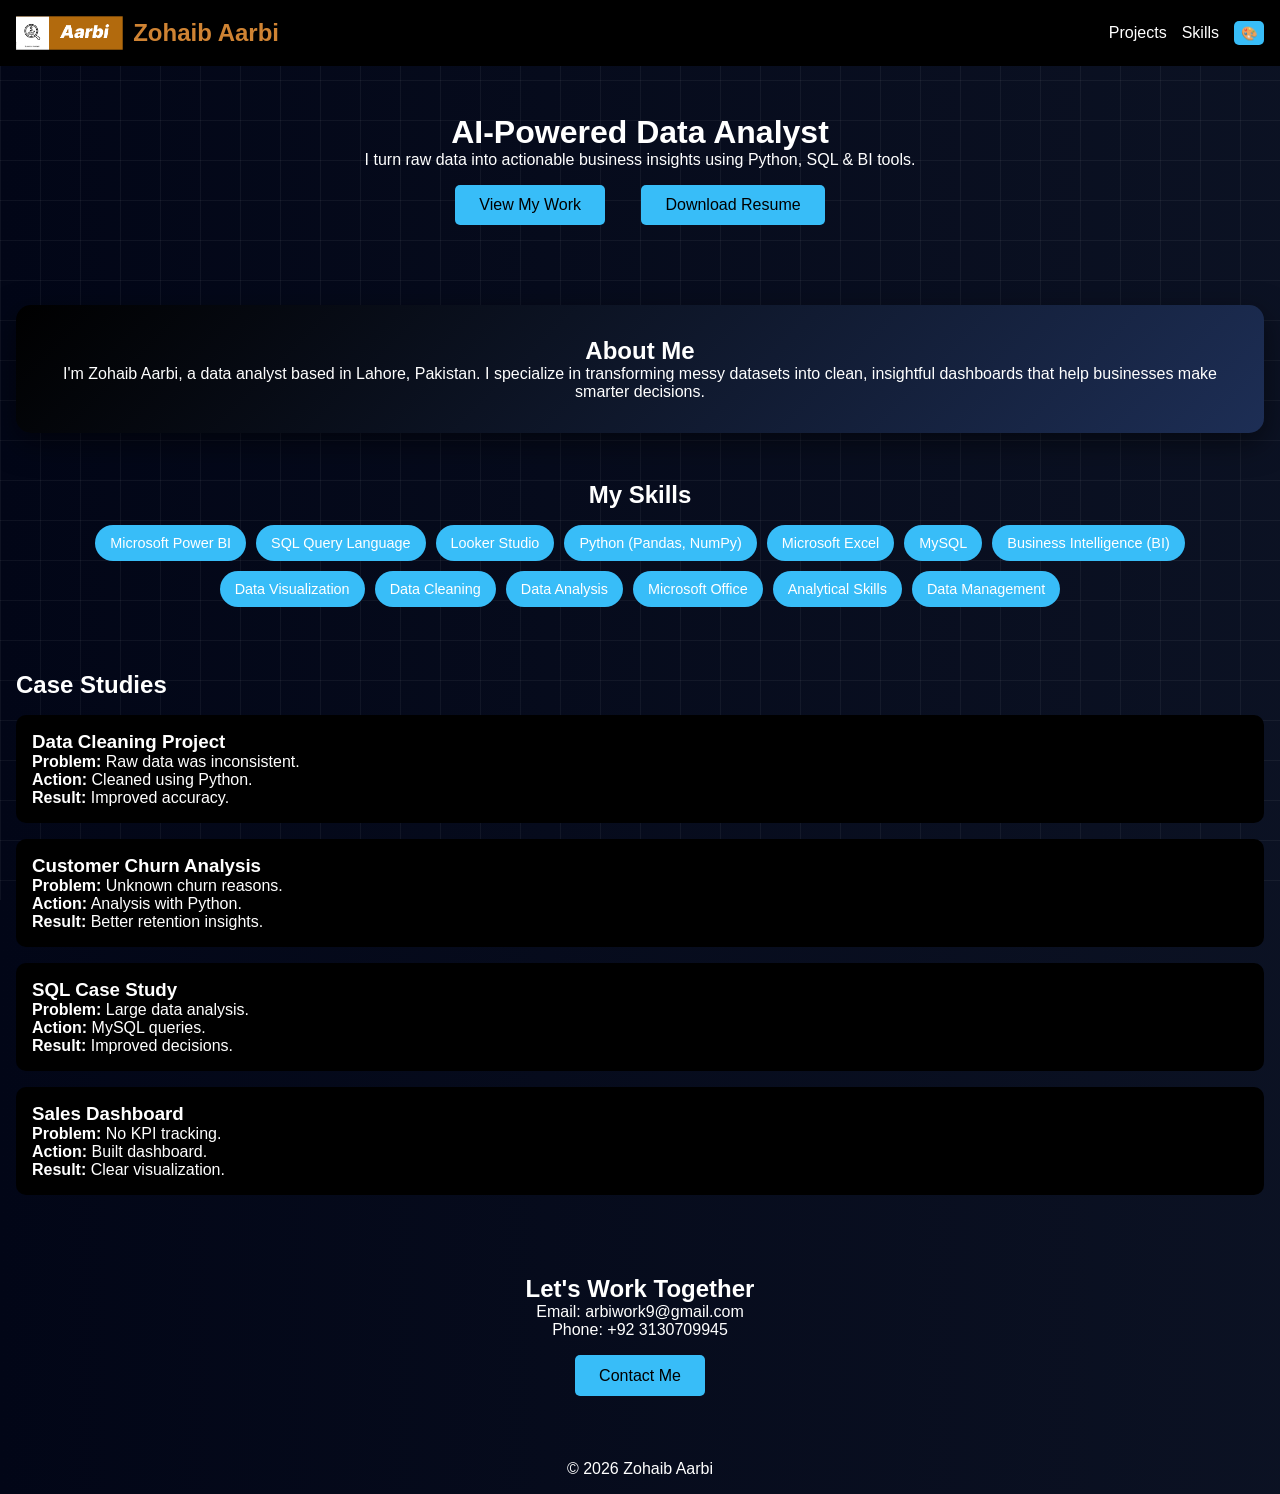
==== index.html @ 61d63ed6 "Initial commit" ====
<!-- <!DOCTYPE html>
<html lang="en">
<head>
    <meta charset="UTF-8">
    <meta name="viewport" content="width=device-width, initial-scale=1.0"> -->

    <!-- SEO -->
    <!-- <title>Zohaib Aarbi | Data Analyst Portfolio</title>
    <meta name="description" content="Zohaib Aarbi - AI Powered Data Analyst skilled in Python, SQL & Power BI. Transforming data into actionable insights.">

    <link rel="stylesheet" href="style.css">
</head>

<body>

<header class="header">
    <h2>Zohaib Aarbi</h2>

    <nav>
        <a href="#projects">Projects</a>
        <a href="#contact" class="cta">Hire Me</a>
        <button id="themeToggle">🎨</button>
    </nav>
</header> -->

<!-- HERO -->
<!-- <section class="hero">
    <h1>AI-Powered Data Analyst</h1>
    <p>I turn raw data into actionable business insights using Python, SQL & BI tools.</p>

    <div class="hero-buttons">
        <a href="#projects" class="btn">View My Work</a>
        <a href="resume.pdf" download class="btn secondary">Download Resume</a>
    </div>
</section> -->

<!-- ABOUT -->
<!-- <section class="about">
    <h2>About Me</h2>
    <p>
        I'm Zohaib Aarbi, a data analyst based in Lahore, Pakistan. I specialize in transforming messy datasets into clean, insightful dashboards that help businesses make smarter decisions.
    </p>
</section> -->

 

<!-- PROJECTS -->
 
<!-- <section id="projects" class="projects">
    <h2>Case Studies</h2>

    <div class="card">
        <h3>Data Cleaning Project</h3>
        <p><strong>Problem:</strong> Raw data was inconsistent and unreliable.</p>
        <p><strong>Action:</strong> Cleaned and structured data using Python (Pandas & NumPy).</p>
        <p><strong>Result:</strong> Improved accuracy and usability for analysis.</p>
    </div>

    <div class="card">
        <h3>Customer Churn Analysis</h3>
        <p><strong>Problem:</strong> Businesses didn’t know why customers left.</p>
        <p><strong>Action:</strong> Performed analysis using Python.</p>
        <p><strong>Result:</strong> Delivered insights to improve retention.</p>
    </div>

    <div class="card">
        <h3>Business Case Study (SQL)</h3>
        <p><strong>Problem:</strong> Needed insights from large datasets.</p>
        <p><strong>Action:</strong> Used MySQL queries for analysis.</p>
        <p><strong>Result:</strong> Helped in better decision-making.</p>
    </div>

    <div class="card">
        <h3>Sales Dashboard</h3>
        <p><strong>Problem:</strong> No centralized tracking of sales.</p>
        <p><strong>Action:</strong> Built dashboard using Looker Studio.</p>
        <p><strong>Result:</strong> Clear KPI visualization.</p>
    </div>
</section> -->

<!-- CONTACT -->
<!-- <section id="contact" class="contact">
    <h2>Let's Work Together</h2>
    <p>Email: arbiwork9@gmail.com</p>
    <p>Phone: +92 3130709945</p>

    <a href="mailto:arbiwork9@gmail.com" class="btn">Contact Me</a>
</section>

<footer>
    <p>© 2026 Zohaib Aarbi</p>


    <a href="#contact" class="cta">Hire Me</a> -->
<!-- </footer> -->

<!-- Analytics -->
<!-- <script async src="https://www.googletagmanager.com/gtag/js?id=G-XXXX"></script>
<script>
window.dataLayer = window.dataLayer || [];
function gtag(){dataLayer.push(arguments);}
gtag('js', new Date());
gtag('config', 'G-XXXX');
</script>

<script src="script.js"></script>

</body>
</html> -->

<!DOCTYPE html>
<html lang="en">
<head>
    <meta charset="UTF-8">
    <meta name="viewport" content="width=device-width, initial-scale=1.0">

    <title>Zohaib Aarbi | Data Analyst Portfolio</title>
    <meta name="description" content="Zohaib Aarbi - AI Powered Data Analyst skilled in Python, SQL & Power BI.">

    <link rel="stylesheet" href="style.css">
</head>

<body>

<header class="header">
    <div class="logo">
        <img src="profile.jpg" alt="Zohaib Aarbi">
        <h2>Zohaib Aarbi</h2>
    </div>

    <nav>
        <a href="#projects">Projects</a>
        <a href="#skills">Skills</a>
        <button id="themeToggle">🎨</button>
    </nav>
</header>

<!-- HERO -->
<section class="hero">
    <h1>AI-Powered Data Analyst</h1>
    <p>I turn raw data into actionable business insights using Python, SQL & BI tools.</p>

    <div class="hero-buttons">
        <a href="#projects" class="btn">View My Work</a>
        <a href="resume.pdf" download class="btn secondary">Download Resume</a>
    </div>
</section>
 <section class="about">
    <h2>About Me</h2>
    <p>
        I'm Zohaib Aarbi, a data analyst based in Lahore, Pakistan. I specialize in transforming messy datasets into clean, insightful dashboards that help businesses make smarter decisions.
    </p>
</section> 

<!-- SKILLS -->
<section id="skills" class="skills">
    <h2>My Skills</h2>

    <div class="skills-container">
        <div class="skill">Microsoft Power BI</div>
        <div class="skill">SQL Query Language</div>
        <div class="skill">Looker Studio</div>
        <div class="skill">Python (Pandas, NumPy)</div>
        <div class="skill">Microsoft Excel</div>
        <div class="skill">MySQL</div>
        <div class="skill">Business Intelligence (BI)</div>
        <div class="skill">Data Visualization</div>
        <div class="skill">Data Cleaning</div>
        <div class="skill">Data Analysis</div>
        <div class="skill">Microsoft Office</div>
        <div class="skill">Analytical Skills</div>
        <div class="skill">Data Management</div>
    </div>
</section>

<!-- PROJECTS -->
<section id="projects" class="projects">
    <h2>Case Studies</h2>

    <div class="card">
        <h3>Data Cleaning Project</h3>
        <p><strong>Problem:</strong> Raw data was inconsistent.</p>
        <p><strong>Action:</strong> Cleaned using Python.</p>
        <p><strong>Result:</strong> Improved accuracy.</p>
    </div>

    <div class="card">
        <h3>Customer Churn Analysis</h3>
        <p><strong>Problem:</strong> Unknown churn reasons.</p>
        <p><strong>Action:</strong> Analysis with Python.</p>
        <p><strong>Result:</strong> Better retention insights.</p>
    </div>

    <div class="card">
        <h3>SQL Case Study</h3>
        <p><strong>Problem:</strong> Large data analysis.</p>
        <p><strong>Action:</strong> MySQL queries.</p>
        <p><strong>Result:</strong> Improved decisions.</p>
    </div>

    <div class="card">
        <h3>Sales Dashboard</h3>
        <p><strong>Problem:</strong> No KPI tracking.</p>
        <p><strong>Action:</strong> Built dashboard.</p>
        <p><strong>Result:</strong> Clear visualization.</p>
    </div>
</section>
<section id="contact" class="contact">
    <h2>Let's Work Together</h2>
    <p>Email: arbiwork9@gmail.com</p>
    <p>Phone: +92 3130709945</p>

<a href="https://mail.google.com/mail/?view=cm&fs=1&to=arbiwork9@gmail.com" target="_blank" class="btn">
    Contact Me
</a>
</section>

<footer>
    <p>© 2026 Zohaib Aarbi</p>
</footer>

<script src="script.js"></script>

</body>
</html>
---- style.css ----
:root {
    --bg: #1d2e55;
    --primary: #38bdf8;
    --card: #000000;
    --text: #ffffff;
}

/* THEMES */
.theme-purple {
    --bg: #381c5c;
    --primary: #c084fc;
    --card: #50328d;
}

.theme-green {
    --bg: #022c22;
    --primary: #4ade80;
    --card: #064e3b;
}

.theme-orange {
    --bg: #3b1d0a;
    --primary: #fb923c;
    --card: #7c2d12;
}

/* Theme 5: Light Orange Professional */
.theme-light body {
    color: #0f172a;
}
.theme-light {
    --bg: #c78005;
    --text: #ffffff;
    --primary: #c78005; /* orangish yellow */
    --card: #000000;
}
/* RESET */

* {
    margin: 0;
    padding: 0;
    box-sizing: border-box;
}
/* * {
    transition: background 0.4s ease, color 0.4s ease;
} */

/* BODY + GRID */
body {
    font-family: Arial, sans-serif;
    color: var(--text);
    background: linear-gradient(270deg, #0f172a, #1e293b, #020617);
    background-size: 600% 600%;
    animation: gradientMove 12s ease infinite;

    position: relative;
    overflow-x: hidden;
}

@keyframes gradientMove {
    0% { background-position: 0% 50%; }
    50% { background-position: 100% 50%; }
    100% { background-position: 0% 50%; }
}

body::before {
    content: "";
    position: fixed;
    inset: 0;

    background-image:
        linear-gradient(rgba(255,255,255,0.05) 1px, transparent 1px),
        linear-gradient(90deg, rgba(255,255,255,0.05) 1px, transparent 1px);

    background-size: 40px 40px;

    pointer-events: none;
    z-index: 0;
}

header, section, footer {
    position: relative;
    z-index: 1;
}
/* HEADER */
 .header {
    display: flex;
    justify-content: space-between;
    padding: 1rem;
    position: sticky;
    top: 0;
    background: var(--card);
    flex-wrap: wrap; /* ✅ allow wrapping */
    align-items: center;
}

@media (max-width: 600px) {
    .header {
        flex-direction: column;
        align-items: flex-start;
    }

    nav {
        width: 100%;
        justify-content: space-between;
    }
}

.logo {
    display: flex;
    align-items: center;
    gap: 10px;
}

.logo img {
    height: 34px;
}

.logo h2 {
    color: #cf8333;
    font-size: 24px;
}

nav {
    display: flex;
    align-items: center;
    gap: 15px;
    flex-wrap: wrap; /* important */
}

nav a {
    text-decoration: none;
    color: var(--text);
}

.cta {
    background: var(--primary);
    padding: 0.5rem 1rem;
    border-radius: 5px;
}

/* THEME BUTTON */
#themeToggle {
    border: none;
    cursor: pointer;
    border-radius: 5px;
    background: var(--primary);
    height: 24px;
    width: 30px;
}

#themeToggle:hover {
    transform: scale(1.1);
}

/* HERO */
.hero {
    text-align: center;
    padding: 3rem 1rem;
}

.hero h1 {
    font-size: 2rem;
}

/* BUTTONS */
.btn {
    display: inline-block;
    margin: 1rem;
    padding: 0.7rem 1.5rem;
    background: var(--primary);
    color: black;
    border-radius: 5px;
    transition: 0.2s;
}

.btn:hover {
    transform: scale(1.05);
}

.secondary {
    background: var(--primary);
}

/* ABOUT */
.about {
    padding: 2rem;
    text-align: center;
    margin: 1rem;

    background: linear-gradient(135deg, var(--card), var(--bg));
    border-radius: 15px;
    box-shadow: 0 10px 30px rgba(0,0,0,0.5);

    transition: 0.3s;
}

.about:hover {
    transform: scale(1.02);
}

/* PROJECTS */
.projects {
    padding: 2rem 1rem;
}

.card {
    background: var(--card);
    margin: 1rem 0;
    padding: 1rem;
    border-radius: 10px;
    transition: 0.3s;
}

.card:hover {
    transform: translateY(-5px);
}

/* CONTACT */
.contact {
    text-align: center;
    padding: 2rem;
}

/* FOOTER */
footer {
    text-align: center;
    padding: 1rem;
}

/* SKILLS */
.skills {
    padding: 2rem;
    text-align: center;
}

.skills-container {
    display: flex;
    flex-wrap: wrap;
    justify-content: center;
    gap: 10px;
    margin-top: 1rem;
}

.skill {
    background: var(--primary);
    padding: 10px 15px;
    border-radius: 20px;
    font-size: 0.9rem;
    transition: 0.3s;
}

.skill:hover {
    background: var(--card);
    color: black;
    transform: scale(1.05);
}

a {
    text-decoration: none;
}
---- style.css ----
:root {
    --bg: #1d2e55;
    --primary: #38bdf8;
    --card: #000000;
    --text: #ffffff;
}

/* THEMES */
.theme-purple {
    --bg: #381c5c;
    --primary: #c084fc;
    --card: #50328d;
}

.theme-green {
    --bg: #022c22;
    --primary: #4ade80;
    --card: #064e3b;
}

.theme-orange {
    --bg: #3b1d0a;
    --primary: #fb923c;
    --card: #7c2d12;
}

/* Theme 5: Light Orange Professional */
.theme-light body {
    color: #0f172a;
}
.theme-light {
    --bg: #c78005;
    --text: #ffffff;
    --primary: #c78005; /* orangish yellow */
    --card: #000000;
}
/* RESET */

* {
    margin: 0;
    padding: 0;
    box-sizing: border-box;
}
/* * {
    transition: background 0.4s ease, color 0.4s ease;
} */

/* BODY + GRID */
body {
    font-family: Arial, sans-serif;
    color: var(--text);
    background: linear-gradient(270deg, #0f172a, #1e293b, #020617);
    background-size: 600% 600%;
    animation: gradientMove 12s ease infinite;

    position: relative;
    overflow-x: hidden;
}

@keyframes gradientMove {
    0% { background-position: 0% 50%; }
    50% { background-position: 100% 50%; }
    100% { background-position: 0% 50%; }
}

body::before {
    content: "";
    position: fixed;
    inset: 0;

    background-image:
        linear-gradient(rgba(255,255,255,0.05) 1px, transparent 1px),
        linear-gradient(90deg, rgba(255,255,255,0.05) 1px, transparent 1px);

    background-size: 40px 40px;

    pointer-events: none;
    z-index: 0;
}

header, section, footer {
    position: relative;
    z-index: 1;
}
/* HEADER */
 .header {
    display: flex;
    justify-content: space-between;
    padding: 1rem;
    position: sticky;
    top: 0;
    background: var(--card);
    flex-wrap: wrap; /* ✅ allow wrapping */
    align-items: center;
}

@media (max-width: 600px) {
    .header {
        flex-direction: column;
        align-items: flex-start;
    }

    nav {
        width: 100%;
        justify-content: space-between;
    }
}

.logo {
    display: flex;
    align-items: center;
    gap: 10px;
}

.logo img {
    height: 34px;
}

.logo h2 {
    color: #cf8333;
    font-size: 24px;
}

nav {
    display: flex;
    align-items: center;
    gap: 15px;
    flex-wrap: wrap; /* important */
}

nav a {
    text-decoration: none;
    color: var(--text);
}

.cta {
    background: var(--primary);
    padding: 0.5rem 1rem;
    border-radius: 5px;
}

/* THEME BUTTON */
#themeToggle {
    border: none;
    cursor: pointer;
    border-radius: 5px;
    background: var(--primary);
    height: 24px;
    width: 30px;
}

#themeToggle:hover {
    transform: scale(1.1);
}

/* HERO */
.hero {
    text-align: center;
    padding: 3rem 1rem;
}

.hero h1 {
    font-size: 2rem;
}

/* BUTTONS */
.btn {
    display: inline-block;
    margin: 1rem;
    padding: 0.7rem 1.5rem;
    background: var(--primary);
    color: black;
    border-radius: 5px;
    transition: 0.2s;
}

.btn:hover {
    transform: scale(1.05);
}

.secondary {
    background: var(--primary);
}

/* ABOUT */
.about {
    padding: 2rem;
    text-align: center;
    margin: 1rem;

    background: linear-gradient(135deg, var(--card), var(--bg));
    border-radius: 15px;
    box-shadow: 0 10px 30px rgba(0,0,0,0.5);

    transition: 0.3s;
}

.about:hover {
    transform: scale(1.02);
}

/* PROJECTS */
.projects {
    padding: 2rem 1rem;
}

.card {
    background: var(--card);
    margin: 1rem 0;
    padding: 1rem;
    border-radius: 10px;
    transition: 0.3s;
}

.card:hover {
    transform: translateY(-5px);
}

/* CONTACT */
.contact {
    text-align: center;
    padding: 2rem;
}

/* FOOTER */
footer {
    text-align: center;
    padding: 1rem;
}

/* SKILLS */
.skills {
    padding: 2rem;
    text-align: center;
}

.skills-container {
    display: flex;
    flex-wrap: wrap;
    justify-content: center;
    gap: 10px;
    margin-top: 1rem;
}

.skill {
    background: var(--primary);
    padding: 10px 15px;
    border-radius: 20px;
    font-size: 0.9rem;
    transition: 0.3s;
}

.skill:hover {
    background: var(--card);
    color: black;
    transform: scale(1.05);
}

a {
    text-decoration: none;
}
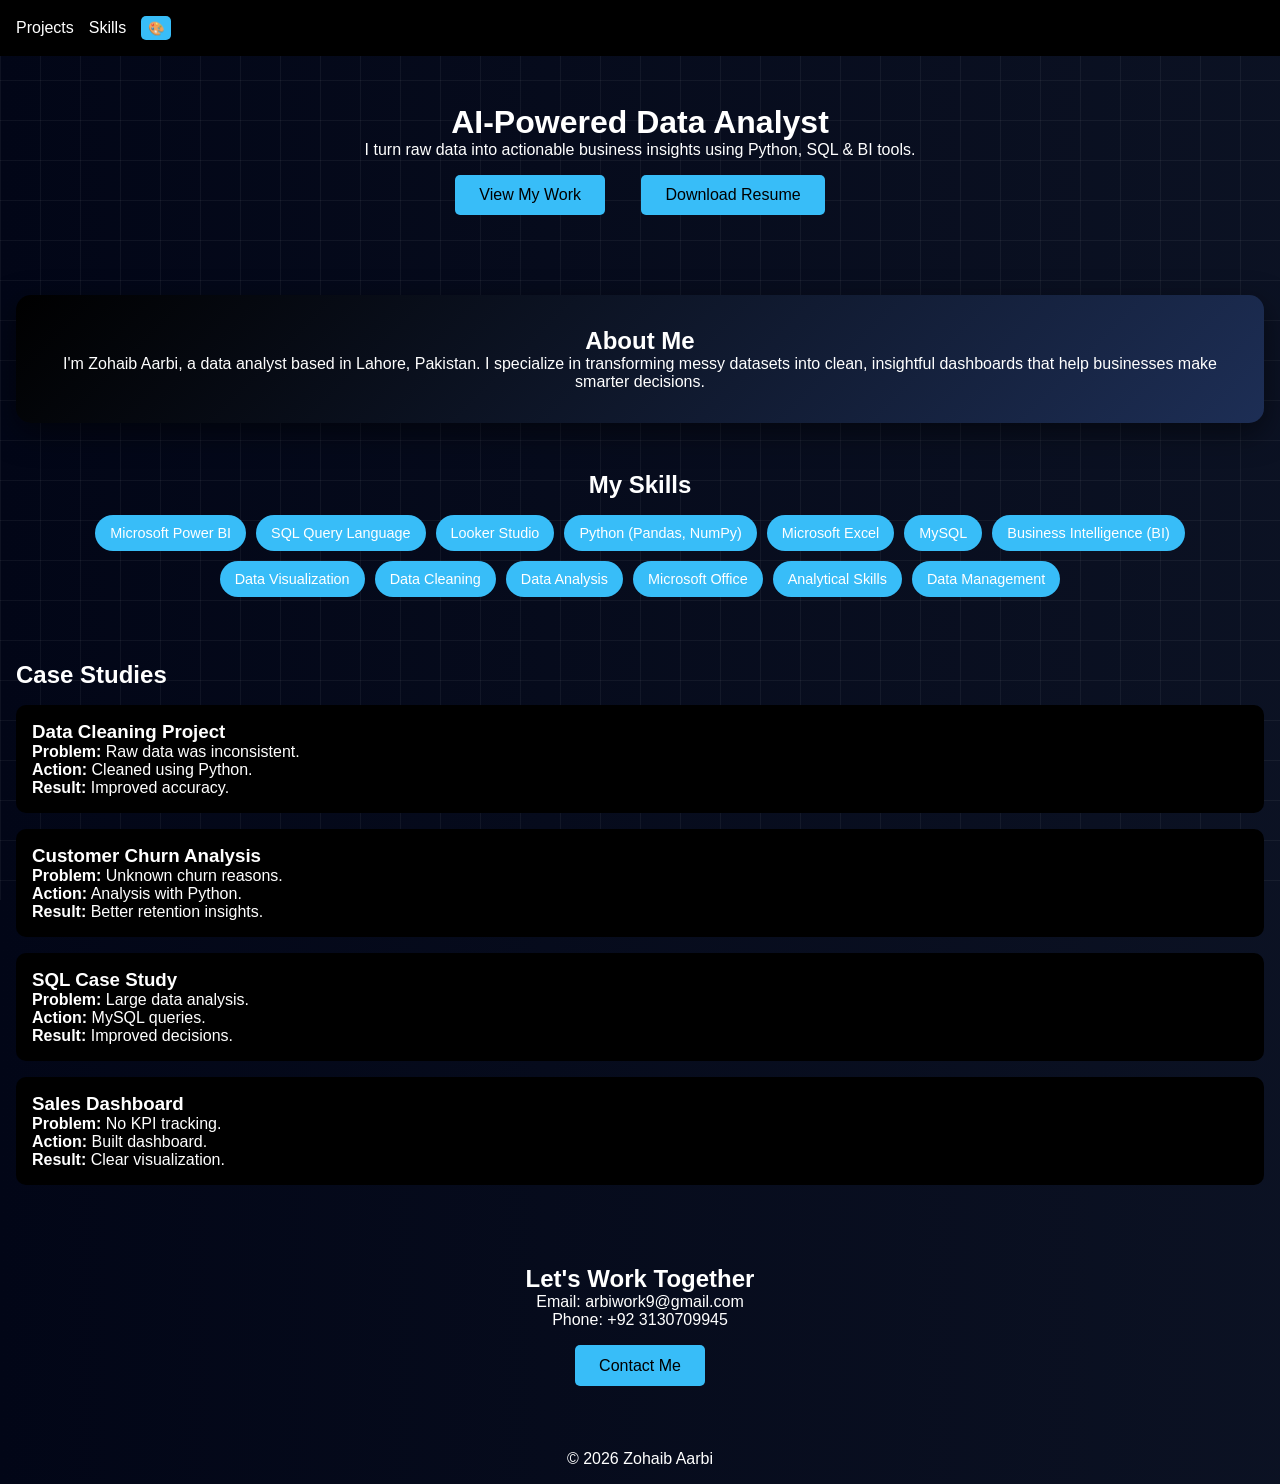
==== commit b7f5c07c: "updated Html & File" ====
--- a/index.html
+++ b/index.html
@@ -123,11 +123,6 @@
 <body>
 
 <header class="header">
-    <div class="logo">
-        <img src="profile.jpg" alt="Zohaib Aarbi">
-        <h2>Zohaib Aarbi</h2>
-    </div>
-
     <nav>
         <a href="#projects">Projects</a>
         <a href="#skills">Skills</a>
@@ -142,7 +137,7 @@
 
     <div class="hero-buttons">
         <a href="#projects" class="btn">View My Work</a>
-        <a href="resume.pdf" download class="btn secondary">Download Resume</a>
+        <a href="Resume.pdf" download class="btn secondary">Download Resume</a>
     </div>
 </section>
  <section class="about">
--- a/style.css
+++ b/style.css
@@ -89,9 +89,10 @@
     padding: 1rem;
     position: sticky;
     top: 0;
-    background: var(--card);
+    background: black;
     flex-wrap: wrap; /* ✅ allow wrapping */
     align-items: center;
+    color: var(--text);
 }
 
 @media (max-width: 600px) {
--- a/style.css
+++ b/style.css
@@ -89,9 +89,10 @@
     padding: 1rem;
     position: sticky;
     top: 0;
-    background: var(--card);
+    background: black;
     flex-wrap: wrap; /* ✅ allow wrapping */
     align-items: center;
+    color: var(--text);
 }
 
 @media (max-width: 600px) {
